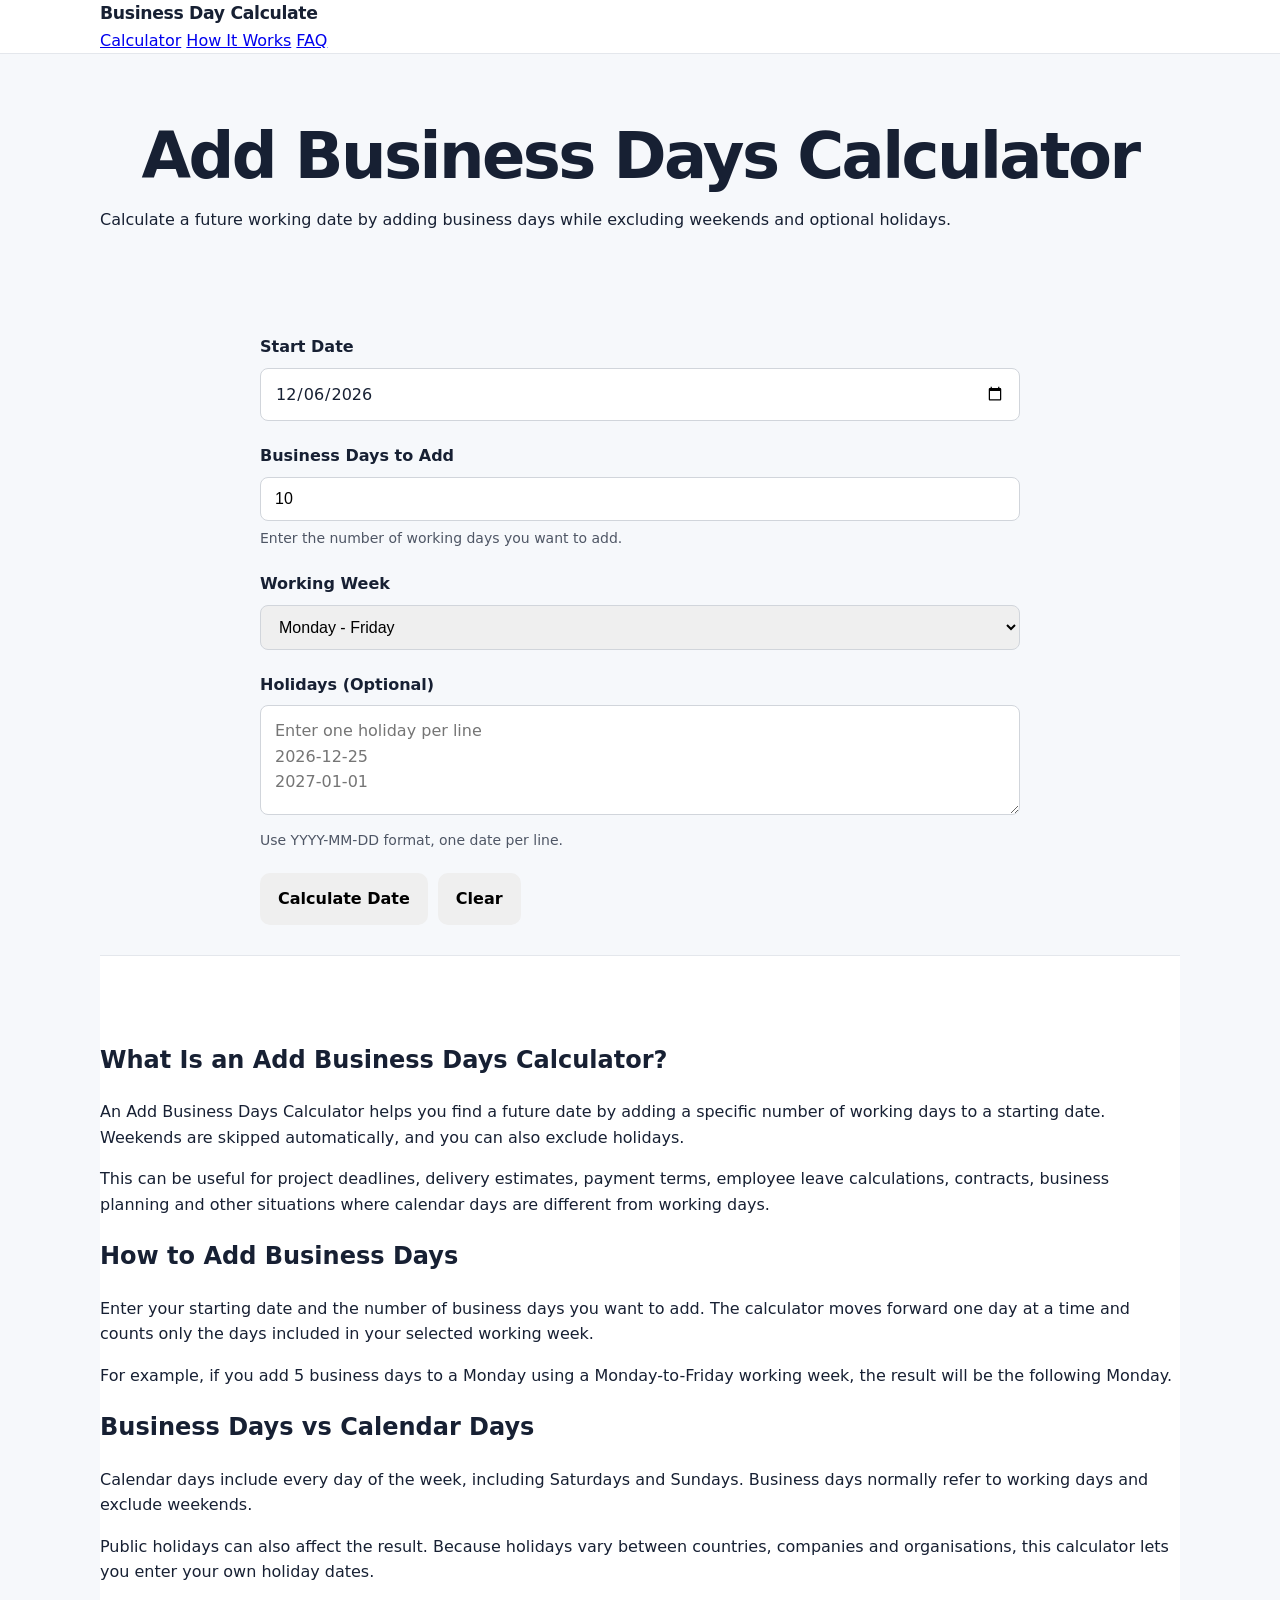
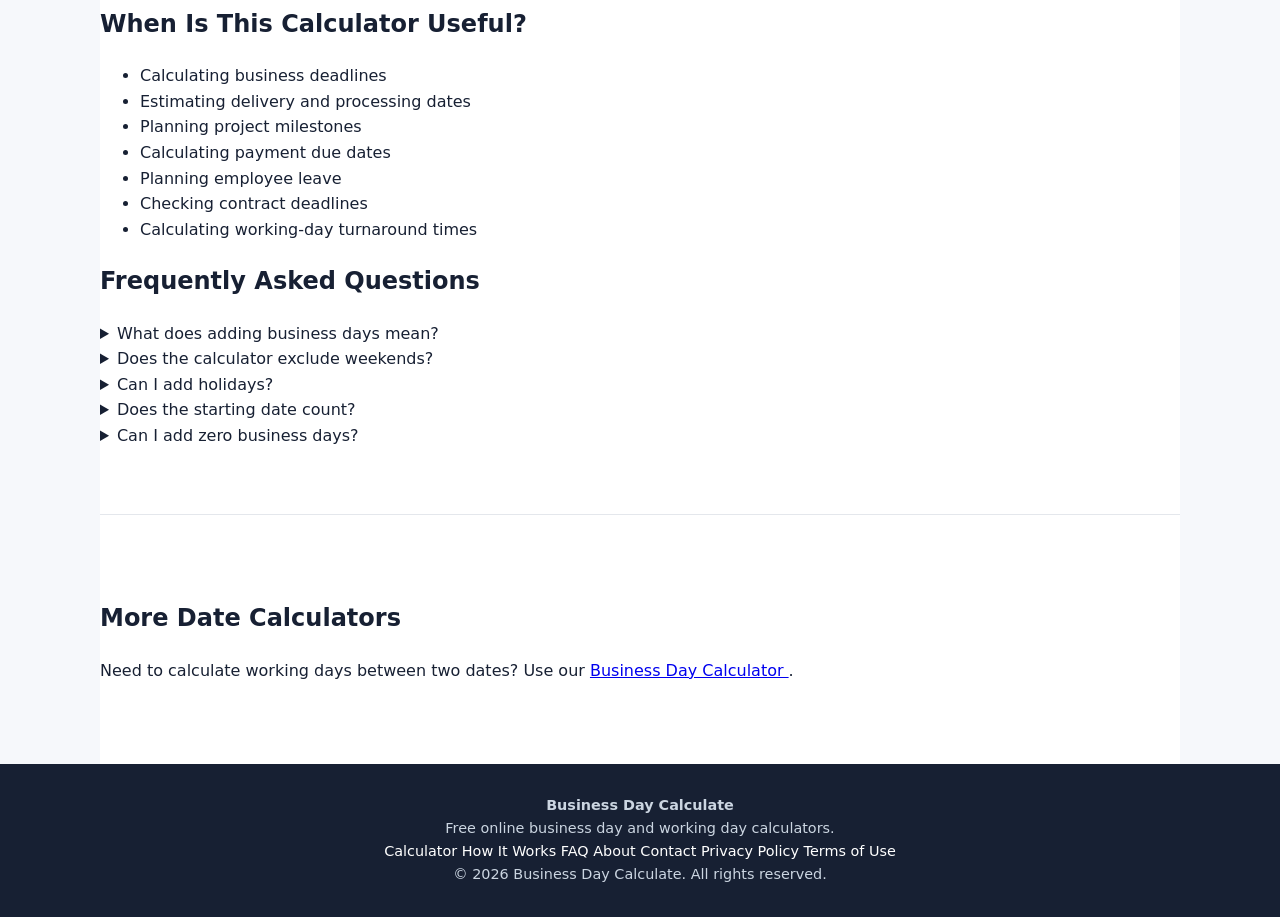
==== add-business-days.html @ 3a61d4f1 "Add business days calculator This HTML file implements an Add Business Days Calculator that allows u" ====
<!DOCTYPE html>
<html lang="en">
<head>
  <meta charset="UTF-8">

  <meta name="viewport" content="width=device-width, initial-scale=1.0">

  <title>Add Business Days Calculator - Working Days</title>

  <meta name="description" content="Free Add Business Days Calculator. Enter a start date and number of working days to find the exact future business date, excluding weekends and holidays.">

  <meta name="robots" content="index, follow, max-image-preview:large">

  <meta name="author" content="Umer Farooq Khan">

  <link rel="canonical" href="https://umerfarooqkhan-seo.github.io/businessdaycalculate/add-business-days.html">

  <meta property="og:title" content="Add Business Days Calculator">
  <meta property="og:description" content="Calculate a future business date by adding working days while excluding weekends and holidays.">
  <meta property="og:type" content="website">
  <meta property="og:url" content="https://umerfarooqkhan-seo.github.io/businessdaycalculate/add-business-days.html">

  <meta name="twitter:card" content="summary">
  <meta name="twitter:title" content="Add Business Days Calculator">
  <meta name="twitter:description" content="Find a future working date by adding business days and excluding weekends and holidays.">

  <meta name="theme-color" content="#2563eb">

  <link rel="stylesheet" href="style.css">

  <style>
    .tool-card {
      max-width: 760px;
      margin: 30px auto;
    }

    .field-group {
      margin-bottom: 22px;
    }

    .field-group label {
      display: block;
      font-weight: 600;
      margin-bottom: 8px;
    }

    .field-group input,
    .field-group select,
    .field-group textarea {
      width: 100%;
      padding: 12px 14px;
      border: 1px solid #d1d5db;
      border-radius: 8px;
      font-size: 16px;
      box-sizing: border-box;
    }

    .field-group textarea {
      min-height: 110px;
      resize: vertical;
    }

    .help-text {
      display: block;
      margin-top: 6px;
      font-size: 14px;
      opacity: 0.75;
    }

    .result-box {
      margin-top: 25px;
      padding: 24px;
      border-radius: 12px;
      background: #f8fafc;
      border: 1px solid #e2e8f0;
      text-align: center;
      display: none;
    }

    .result-box.show {
      display: block;
      animation: resultIn 0.35s ease;
    }

    .result-date {
      font-size: 32px;
      font-weight: 700;
      margin: 10px 0;
    }

    .result-details {
      margin-top: 15px;
      font-size: 15px;
      line-height: 1.7;
    }

    .error-message {
      display: none;
      margin-top: 15px;
      padding: 12px;
      border-radius: 8px;
      background: #fef2f2;
      color: #991b1b;
      border: 1px solid #fecaca;
    }

    .error-message.show {
      display: block;
    }

    .button-row {
      display: flex;
      gap: 10px;
      flex-wrap: wrap;
    }

    @keyframes resultIn {
      from {
        opacity: 0;
        transform: translateY(8px);
      }

      to {
        opacity: 1;
        transform: translateY(0);
      }
    }

    @media (max-width: 600px) {
      .result-date {
        font-size: 26px;
      }

      .button-row {
        flex-direction: column;
      }

      .button-row button {
        width: 100%;
      }
    }
  </style>

  <script type="application/ld+json">
  {
    "@context": "https://schema.org",
    "@type": "WebApplication",
    "name": "Add Business Days Calculator",
    "url": "https://umerfarooqkhan-seo.github.io/businessdaycalculate/add-business-days.html",
    "applicationCategory": "UtilitiesApplication",
    "operatingSystem": "Web",
    "description": "Calculate a future date by adding business days while excluding weekends and optional holidays.",
    "author": {
      "@type": "Person",
      "name": "Umer Farooq Khan"
    }
  }
  </script>

  <script type="application/ld+json">
  {
    "@context": "https://schema.org",
    "@type": "FAQPage",
    "mainEntity": [
      {
        "@type": "Question",
        "name": "What does adding business days mean?",
        "acceptedAnswer": {
          "@type": "Answer",
          "text": "Adding business days means moving forward from a starting date while counting only selected working days and excluding weekends and optional holidays."
        }
      },
      {
        "@type": "Question",
        "name": "Does this calculator exclude weekends?",
        "acceptedAnswer": {
          "@type": "Answer",
          "text": "Yes. The calculator can exclude Saturday and Sunday by default, or you can choose a different working week."
        }
      },
      {
        "@type": "Question",
        "name": "Can I add holidays?",
        "acceptedAnswer": {
          "@type": "Answer",
          "text": "Yes. You can enter holiday dates in YYYY-MM-DD format and the calculator will skip them."
        }
      },
      {
        "@type": "Question",
        "name": "Does the starting date count as a business day?",
        "acceptedAnswer": {
          "@type": "Answer",
          "text": "By default, the calculator starts counting after the starting date. If the starting date is a working day, it is not counted as day one."
        }
      }
    ]
  }
  </script>
</head>

<body>

<header class="site-header">
  <div class="container">
    <div class="header-inner">

      <a href="index.html" class="logo">
        Business Day Calculate
      </a>

      <nav>
        <a href="index.html">Calculator</a>
        <a href="index.html#how-it-works">How It Works</a>
        <a href="index.html#faq">FAQ</a>
      </nav>

    </div>
  </div>
</header>


<main>

  <section class="hero">
    <div class="container">

      <h1>Add Business Days Calculator</h1>

      <p>
        Calculate a future working date by adding business days while
        excluding weekends and optional holidays.
      </p>

    </div>
  </section>


  <section class="container">

    <div class="card tool-card">

      <div class="field-group">
        <label for="startDate">Start Date</label>
        <input type="date" id="startDate">
      </div>


      <div class="field-group">
        <label for="businessDays">Business Days to Add</label>

        <input
          type="number"
          id="businessDays"
          min="0"
          step="1"
          value="10"
          placeholder="e.g. 10"
        >

        <span class="help-text">
          Enter the number of working days you want to add.
        </span>
      </div>


      <div class="field-group">

        <label for="workingWeek">
          Working Week
        </label>

        <select id="workingWeek">

          <option value="mon-fri">
            Monday - Friday
          </option>

          <option value="mon-sat">
            Monday - Saturday
          </option>

        </select>

      </div>


      <div class="field-group">

        <label for="holidays">
          Holidays (Optional)
        </label>

        <textarea
          id="holidays"
          placeholder="Enter one holiday per line&#10;2026-12-25&#10;2027-01-01"
        ></textarea>

        <span class="help-text">
          Use YYYY-MM-DD format, one date per line.
        </span>

      </div>


      <div class="button-row">

        <button
          type="button"
          class="btn btn-primary"
          id="calculateBtn"
        >
          Calculate Date
        </button>

        <button
          type="button"
          class="btn btn-secondary"
          id="clearBtn"
        >
          Clear
        </button>

      </div>


      <div
        class="error-message"
        id="errorMessage"
      ></div>


      <div
        class="result-box"
        id="resultBox"
      >

        <div>Future Business Date</div>

        <div
          class="result-date"
          id="resultDate"
        ></div>

        <div
          class="result-details"
          id="resultDetails"
        ></div>

        <button
          type="button"
          class="btn btn-primary"
          id="copyBtn"
        >
          Copy Result
        </button>

      </div>

    </div>


    <section class="content-section">

      <h2>What Is an Add Business Days Calculator?</h2>

      <p>
        An Add Business Days Calculator helps you find a future date by
        adding a specific number of working days to a starting date.
        Weekends are skipped automatically, and you can also exclude
        holidays.
      </p>

      <p>
        This can be useful for project deadlines, delivery estimates,
        payment terms, employee leave calculations, contracts, business
        planning and other situations where calendar days are different
        from working days.
      </p>


      <h2>How to Add Business Days</h2>

      <p>
        Enter your starting date and the number of business days you want
        to add. The calculator moves forward one day at a time and counts
        only the days included in your selected working week.
      </p>

      <p>
        For example, if you add 5 business days to a Monday using a
        Monday-to-Friday working week, the result will be the following
        Monday.
      </p>


      <h2>Business Days vs Calendar Days</h2>

      <p>
        Calendar days include every day of the week, including Saturdays
        and Sundays. Business days normally refer to working days and
        exclude weekends.
      </p>

      <p>
        Public holidays can also affect the result. Because holidays vary
        between countries, companies and organisations, this calculator
        lets you enter your own holiday dates.
      </p>


      <h2>When Is This Calculator Useful?</h2>

      <ul>
        <li>Calculating business deadlines</li>
        <li>Estimating delivery and processing dates</li>
        <li>Planning project milestones</li>
        <li>Calculating payment due dates</li>
        <li>Planning employee leave</li>
        <li>Checking contract deadlines</li>
        <li>Calculating working-day turnaround times</li>
      </ul>


      <h2 id="faq">Frequently Asked Questions</h2>


      <details>
        <summary>What does adding business days mean?</summary>
        <p>
          It means moving forward from a starting date while counting only
          selected working days and skipping weekends and optional holidays.
        </p>
      </details>


      <details>
        <summary>Does the calculator exclude weekends?</summary>
        <p>
          Yes. The default working week is Monday to Friday. You can also
          choose Monday to Saturday.
        </p>
      </details>


      <details>
        <summary>Can I add holidays?</summary>
        <p>
          Yes. Enter your holiday dates in YYYY-MM-DD format, with one date
          on each line.
        </p>
      </details>


      <details>
        <summary>Does the starting date count?</summary>
        <p>
          No. The calculator begins counting business days after the
          starting date. This makes the tool suitable for common
          "add X business days" calculations.
        </p>
      </details>


      <details>
        <summary>Can I add zero business days?</summary>
        <p>
          Yes. Adding zero business days returns the starting date.
        </p>
      </details>

    </section>


    <section class="content-section">

      <h2>More Date Calculators</h2>

      <p>
        Need to calculate working days between two dates?
        Use our
        <a href="index.html">
          Business Day Calculator
        </a>.
      </p>

    </section>

  </section>

</main>


<footer class="site-footer">

  <div class="container">

    <div class="footer-inner">

      <div>
        <strong>Business Day Calculate</strong>
        <p>
          Free online business day and working day calculators.
        </p>
      </div>

      <nav>
        <a href="index.html">Calculator</a>
        <a href="index.html#how-it-works">How It Works</a>
        <a href="index.html#faq">FAQ</a>
        <a href="about.html">About</a>
        <a href="contact.html">Contact</a>
        <a href="privacy.html">Privacy Policy</a>
        <a href="terms.html">Terms of Use</a>
      </nav>

    </div>

    <div class="footer-bottom">
      © 2026 Business Day Calculate. All rights reserved.
    </div>

  </div>

</footer>


<script>
(function () {

  const startDate = document.getElementById("startDate");
  const businessDays = document.getElementById("businessDays");
  const workingWeek = document.getElementById("workingWeek");
  const holidays = document.getElementById("holidays");

  const calculateBtn = document.getElementById("calculateBtn");
  const clearBtn = document.getElementById("clearBtn");
  const copyBtn = document.getElementById("copyBtn");

  const resultBox = document.getElementById("resultBox");
  const resultDate = document.getElementById("resultDate");
  const resultDetails = document.getElementById("resultDetails");
  const errorMessage = document.getElementById("errorMessage");


  function formatDate(date) {

    return date.toLocaleDateString("en-US", {
      weekday: "long",
      year: "numeric",
      month: "long",
      day: "numeric"
    });

  }


  function formatISO(date) {

    const year = date.getFullYear();

    const month = String(
      date.getMonth() + 1
    ).padStart(2, "0");

    const day = String(
      date.getDate()
    ).padStart(2, "0");

    return `${year}-${month}-${day}`;

  }


  function isWorkingDay(date) {

    const day = date.getDay();

    if (workingWeek.value === "mon-fri") {

      return day >= 1 && day <= 5;

    }

    if (workingWeek.value === "mon-sat") {

      return day >= 1 && day <= 6;

    }

    return false;

  }


  function getHolidays() {

    const lines = holidays.value
      .split(/\r?\n/)
      .map(item => item.trim())
      .filter(Boolean);

    return new Set(lines);

  }


  function showError(message) {

    errorMessage.textContent = message;
    errorMessage.classList.add("show");

    resultBox.classList.remove("show");

  }


  function clearError() {

    errorMessage.textContent = "";
    errorMessage.classList.remove("show");

  }


  function calculate() {

    clearError();

    const startValue = startDate.value;

    const daysToAdd = Number(
      businessDays.value
    );


    if (!startValue) {

      showError("Please select a start date.");
      return;

    }


    if (
      !Number.isInteger(daysToAdd) ||
      daysToAdd < 0
    ) {

      showError(
        "Please enter a valid whole number of business days."
      );

      return;

    }


    const holidaySet = getHolidays();

    let currentDate = new Date(
      startValue + "T00:00:00"
    );

    let remaining = daysToAdd;

    let skippedWeekends = 0;
    let skippedHolidays = 0;


    while (remaining > 0) {

      currentDate.setDate(
        currentDate.getDate() + 1
      );


      if (!isWorkingDay(currentDate)) {

        skippedWeekends++;
        continue;

      }


      if (
        holidaySet.has(
          formatISO(currentDate)
        )
      ) {

        skippedHolidays++;
        continue;

      }


      remaining--;

    }


    resultDate.textContent =
      formatDate(currentDate);


    resultDetails.innerHTML = `
      <strong>${daysToAdd}</strong> business day${daysToAdd === 1 ? "" : "s"}
      added from
      <strong>${formatDate(new Date(startValue + "T00:00:00"))}</strong>.
      <br>
      Final date: <strong>${formatISO(currentDate)}</strong>
      <br>
      Weekend days skipped: <strong>${skippedWeekends}</strong>
      <br>
      Holiday dates skipped: <strong>${skippedHolidays}</strong>
    `;


    resultBox.classList.remove("show");

    requestAnimationFrame(() => {
      resultBox.classList.add("show");
    });

  }


  function clearAll() {

    const today = new Date();

    startDate.value = formatISO(today);

    businessDays.value = 10;

    workingWeek.value = "mon-fri";

    holidays.value = "";

    clearError();

    resultBox.classList.remove("show");

  }


  calculateBtn.addEventListener(
    "click",
    calculate
  );


  clearBtn.addEventListener(
    "click",
    clearAll
  );


  copyBtn.addEventListener(
    "click",
    async function () {

      const text =
        `Future Business Date: ${resultDate.textContent}\n` +
        resultDetails.innerText;

      try {

        await navigator.clipboard.writeText(text);

        const originalText =
          copyBtn.textContent;

        copyBtn.textContent =
          "Copied!";

        setTimeout(() => {

          copyBtn.textContent =
            originalText;

        }, 1500);

      } catch (error) {

        copyBtn.textContent =
          "Copy failed";

      }

    }
  );


  startDate.value =
    formatISO(new Date());

})();
</script>

</body>
</html>
---- style.css ----
* {
  box-sizing: border-box;
}

:root {
  --text: #172033;
  --muted: #667085;
  --border: #e4e7ec;
  --background: #f6f8fb;
  --card: #ffffff;
  --primary: #2563eb;
  --primary-dark: #1d4ed8;
  --soft: #eef4ff;
  --success: #067647;
}

html {
  scroll-behavior: smooth;
}

body {
  margin: 0;
  font-family: Inter, ui-sans-serif, system-ui, -apple-system, BlinkMacSystemFont,
    "Segoe UI", sans-serif;
  color: var(--text);
  background: var(--background);
  line-height: 1.6;
}

/* =========================
   GLOBAL
========================= */

.container {
  width: min(1080px, calc(100% - 32px));
  margin: 0 auto;
}

.hidden {
  display: none !important;
}

/* =========================
   HEADER
========================= */

.site-header {
  position: sticky;
  top: 0;
  z-index: 100;
  background: rgba(255, 255, 255, 0.96);
  border-bottom: 1px solid var(--border);
  backdrop-filter: blur(10px);
}

.nav {
  min-height: 68px;
  display: flex;
  align-items: center;
  justify-content: space-between;
  gap: 24px;
}

.logo {
  color: var(--text);
  font-weight: 800;
  font-size: 1.08rem;
  text-decoration: none;
  letter-spacing: -0.02em;
}

.nav nav {
  display: flex;
  align-items: center;
  gap: 24px;
}

.nav-link {
  color: var(--muted);
  text-decoration: none;
  font-size: 0.95rem;
  font-weight: 600;
  transition: color 0.2s ease;
}

.nav-link:hover {
  color: var(--primary);
}

/* =========================
   HERO
========================= */

.hero {
  padding: 68px 0 55px;
}

.eyebrow {
  margin: 0 0 10px;
  color: var(--primary);
  font-size: 0.78rem;
  font-weight: 800;
  letter-spacing: 0.12em;
  text-align: center;
}

h1 {
  margin: 0;
  text-align: center;
  font-size: clamp(2.2rem, 6vw, 4rem);
  line-height: 1.08;
  letter-spacing: -0.04em;
}

.hero-text {
  max-width: 700px;
  margin: 18px auto 36px;
  text-align: center;
  color: var(--muted);
  font-size: 1.08rem;
}

/* =========================
   CALCULATOR CARD
========================= */

.calculator-card {
  width: 100%;
  max-width: 850px;
  margin: 0 auto;
  padding: 32px;
  background: var(--card);
  border: 1px solid var(--border);
  border-radius: 20px;
  box-shadow: 0 18px 50px rgba(16, 24, 40, 0.08);
}

/* =========================
   DATE FIELDS
========================= */

.form-grid {
  display: grid;
  grid-template-columns: repeat(2, minmax(0, 1fr));
  gap: 24px;
}

.field {
  min-width: 0;
}

.field label {
  display: block;
  margin-bottom: 8px;
  font-weight: 700;
  color: var(--text);
}

.field small {
  display: block;
  margin-top: 7px;
  color: var(--muted);
  font-size: 0.85rem;
  line-height: 1.4;
}

input[type="date"],
textarea {
  width: 100%;
  border: 1px solid #d0d5dd;
  border-radius: 10px;
  padding: 12px 13px;
  font: inherit;
  color: var(--text);
  background: #fff;
  outline: none;
  transition:
    border-color 0.2s ease,
    box-shadow 0.2s ease;
}

input[type="date"] {
  min-height: 48px;
}

input[type="date"]:focus,
textarea:focus {
  border-color: var(--primary);
  box-shadow: 0 0 0 4px rgba(37, 99, 235, 0.1);
}

textarea {
  resize: vertical;
  min-height: 110px;
}

/* =========================
   OPTIONS
========================= */

.options {
  margin-top: 30px;
}

.options h2 {
  margin: 25px 0 11px;
  font-size: 1rem;
  line-height: 1.4;
}

.options h2:first-child {
  margin-top: 0;
}

.week-options,
.checks,
.custom-days {
  display: flex;
  flex-wrap: wrap;
  align-items: center;
  gap: 12px 24px;
}

.week-options label,
.checks label,
.custom-days label {
  display: inline-flex;
  align-items: center;
  gap: 8px;
  color: #344054;
  cursor: pointer;
  line-height: 1.4;
}

.week-options input,
.checks input,
.custom-days input {
  width: 16px;
  height: 16px;
  margin: 0;
  accent-color: var(--primary);
  cursor: pointer;
}

.custom-days {
  margin-top: 14px;
  padding: 15px;
  background: var(--soft);
  border: 1px solid #dbe7ff;
  border-radius: 12px;
}

.small {
  margin: -3px 0 9px;
  color: var(--muted);
  font-size: 0.9rem;
}

/* =========================
   BUTTONS
========================= */

.actions {
  display: flex;
  gap: 12px;
  margin-top: 30px;
}

button {
  border: 0;
  border-radius: 10px;
  padding: 13px 18px;
  font: inherit;
  font-weight: 700;
  cursor: pointer;
  transition:
    transform 0.2s ease,
    background 0.2s ease,
    box-shadow 0.2s ease;
}

button:hover {
  transform: translateY(-1px);
}

button:active {
  transform: translateY(0);
}

button:focus-visible {
  outline: 3px solid rgba(37, 99, 235, 0.25);
  outline-offset: 2px;
}

.primary {
  flex: 1;
  color: #fff;
  background: var(--primary);
  box-shadow: 0 5px 14px rgba(37, 99, 235, 0.2);
}

.primary:hover {
  background: var(--primary-dark);
}

.secondary,
.copy {
  background: #eef2f6;
  color: var(--text);
}

.secondary:hover,
.copy:hover {
  background: #e4e9ef;
}

/* =========================
   ERROR
========================= */

.error {
  margin-top: 17px;
  padding: 12px 14px;
  border: 1px solid #fecdca;
  border-radius: 10px;
  background: #fff0f0;
  color: #b42318;
  font-size: 0.95rem;
}

/* =========================
   RESULTS
========================= */

.results {
  margin-top: 30px;
  padding-top: 27px;
  border-top: 1px solid var(--border);
}

.results h2 {
  margin: 0 0 17px;
  font-size: 1.35rem;
}

.result-grid {
  display: grid;
  grid-template-columns: repeat(4, minmax(0, 1fr));
  gap: 12px;
}

.result-box {
  min-width: 0;
  padding: 20px 14px;
  text-align: center;
  border: 1px solid var(--border);
  border-radius: 14px;
  background: #fff;
}

.result-box.featured {
  background: var(--soft);
  border-color: #c9d9ff;
}

.result-box span {
  display: block;
  color: var(--muted);
  font-size: 0.84rem;
  line-height: 1.35;
}

.result-box strong {
  display: block;
  margin-top: 5px;
  font-size: 1.9rem;
  line-height: 1.2;
}

.copy {
  margin-top: 14px;
}

/* =========================
   RESULT ANIMATIONS
========================= */

.results-animate {
  animation: resultsReveal 0.45s ease both;
}

.number-pop {
  animation: numberPop 0.35s ease both;
}

@keyframes resultsReveal {
  from {
    opacity: 0;
    transform: translateY(12px);
  }

  to {
    opacity: 1;
    transform: translateY(0);
  }
}

@keyframes numberPop {
  0% {
    opacity: 0.4;
    transform: scale(0.85);
  }

  70% {
    transform: scale(1.08);
  }

  100% {
    opacity: 1;
    transform: scale(1);
  }
}

/* =========================
   CONTENT
========================= */

.content-section {
  padding: 65px 0;
  background: #fff;
  border-top: 1px solid var(--border);
}

.content {
  max-width: 850px;
}

.content h2 {
  margin: 36px 0 12px;
  font-size: 1.55rem;
  line-height: 1.3;
  letter-spacing: -0.02em;
}

.content h2:first-child {
  margin-top: 0;
}

.content p {
  margin: 0 0 18px;
  color: #475467;
}

/* =========================
   FAQ
========================= */

.faq details {
  padding: 17px 0;
  border-bottom: 1px solid var(--border);
}

.faq summary {
  cursor: pointer;
  font-weight: 700;
  color: var(--text);
  padding-right: 25px;
}

.faq p {
  margin: 12px 0 0;
}

/* =========================
   FOOTER
========================= */

footer {
  padding: 30px 0;
  background: #172033;
  color: #cbd5e1;
  text-align: center;
  font-size: 0.9rem;
}

footer p {
  margin: 0;
}

footer a {
  color: #fff;
  text-decoration: none;
}

footer a:hover {
  text-decoration: underline;
}

/* =========================
   TABLET
========================= */

@media (max-width: 850px) {
  .calculator-card {
    padding: 26px;
  }

  .result-grid {
    grid-template-columns: repeat(2, minmax(0, 1fr));
  }
}

/* =========================
   MOBILE
========================= */

@media (max-width: 700px) {
  .container {
    width: min(100% - 24px, 1080px);
  }

  .hero {
    padding: 44px 0 38px;
  }

  h1 {
    font-size: clamp(2rem, 11vw, 3rem);
  }

  .hero-text {
    margin-bottom: 28px;
    font-size: 1rem;
  }

  .calculator-card {
    padding: 20px;
    border-radius: 15px;
  }

  .form-grid {
    grid-template-columns: 1fr;
    gap: 18px;
  }

  .week-options,
  .checks,
  .custom-days {
    flex-direction: column;
    align-items: flex-start;
    gap: 12px;
  }

  .actions {
    flex-direction: column;
  }

  .result-grid {
    grid-template-columns: 1fr 1fr;
    gap: 10px;
  }

  .result-box {
    padding: 17px 10px;
  }

  .result-box strong {
    font-size: 1.65rem;
  }

  .content-section {
    padding: 48px 0;
  }

  .content h2 {
    font-size: 1.4rem;
  }

  .nav nav {
    display: none;
  }
}

/* =========================
   SMALL PHONES
========================= */

@media (max-width: 430px) {
  .result-grid {
    grid-template-columns: 1fr;
  }

  .result-box {
    padding: 18px;
  }

  .result-box strong {
    font-size: 1.8rem;
  }
}

/* =========================
   REDUCED MOTION
========================= */

@media (prefers-reduced-motion: reduce) {
  html {
    scroll-behavior: auto;
  }

  *,
  *::before,
  *::after {
    animation-duration: 0.01ms !important;
    animation-iteration-count: 1 !important;
    transition-duration: 0.01ms !important;
  }
}
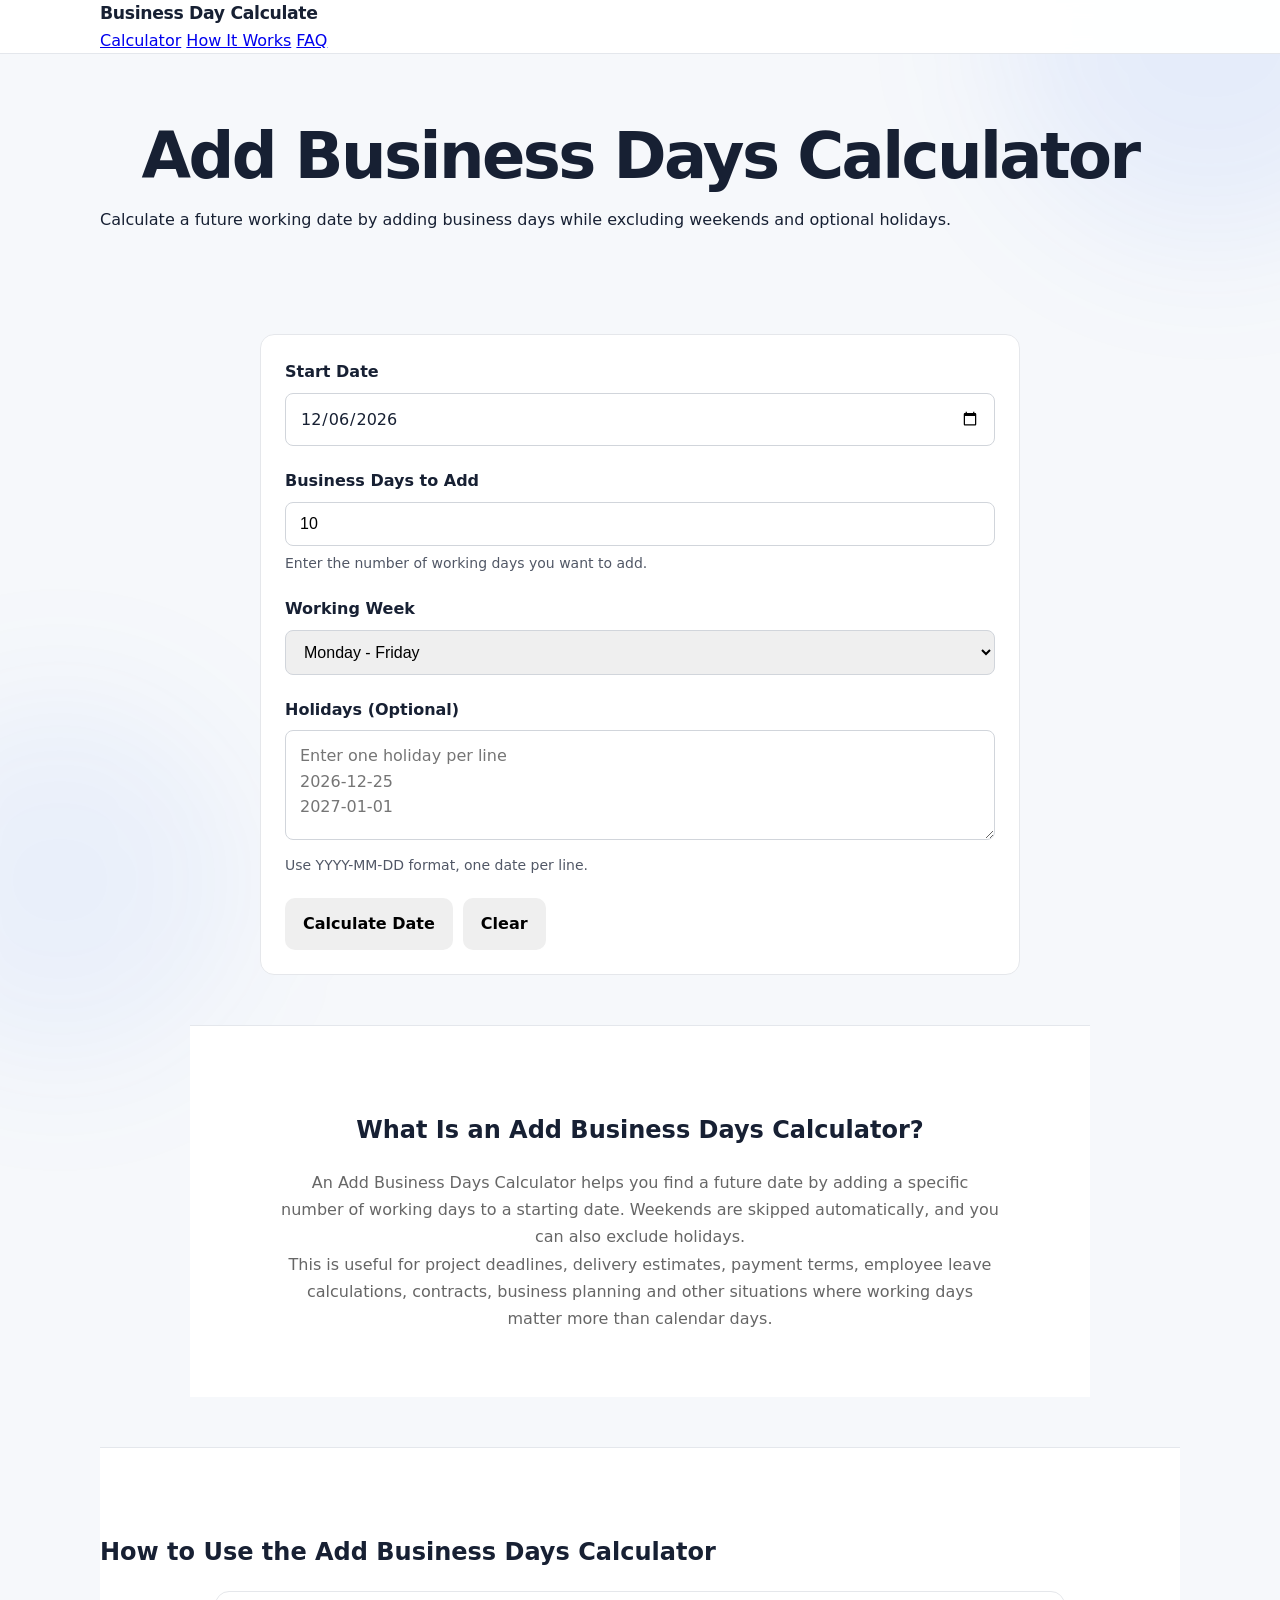
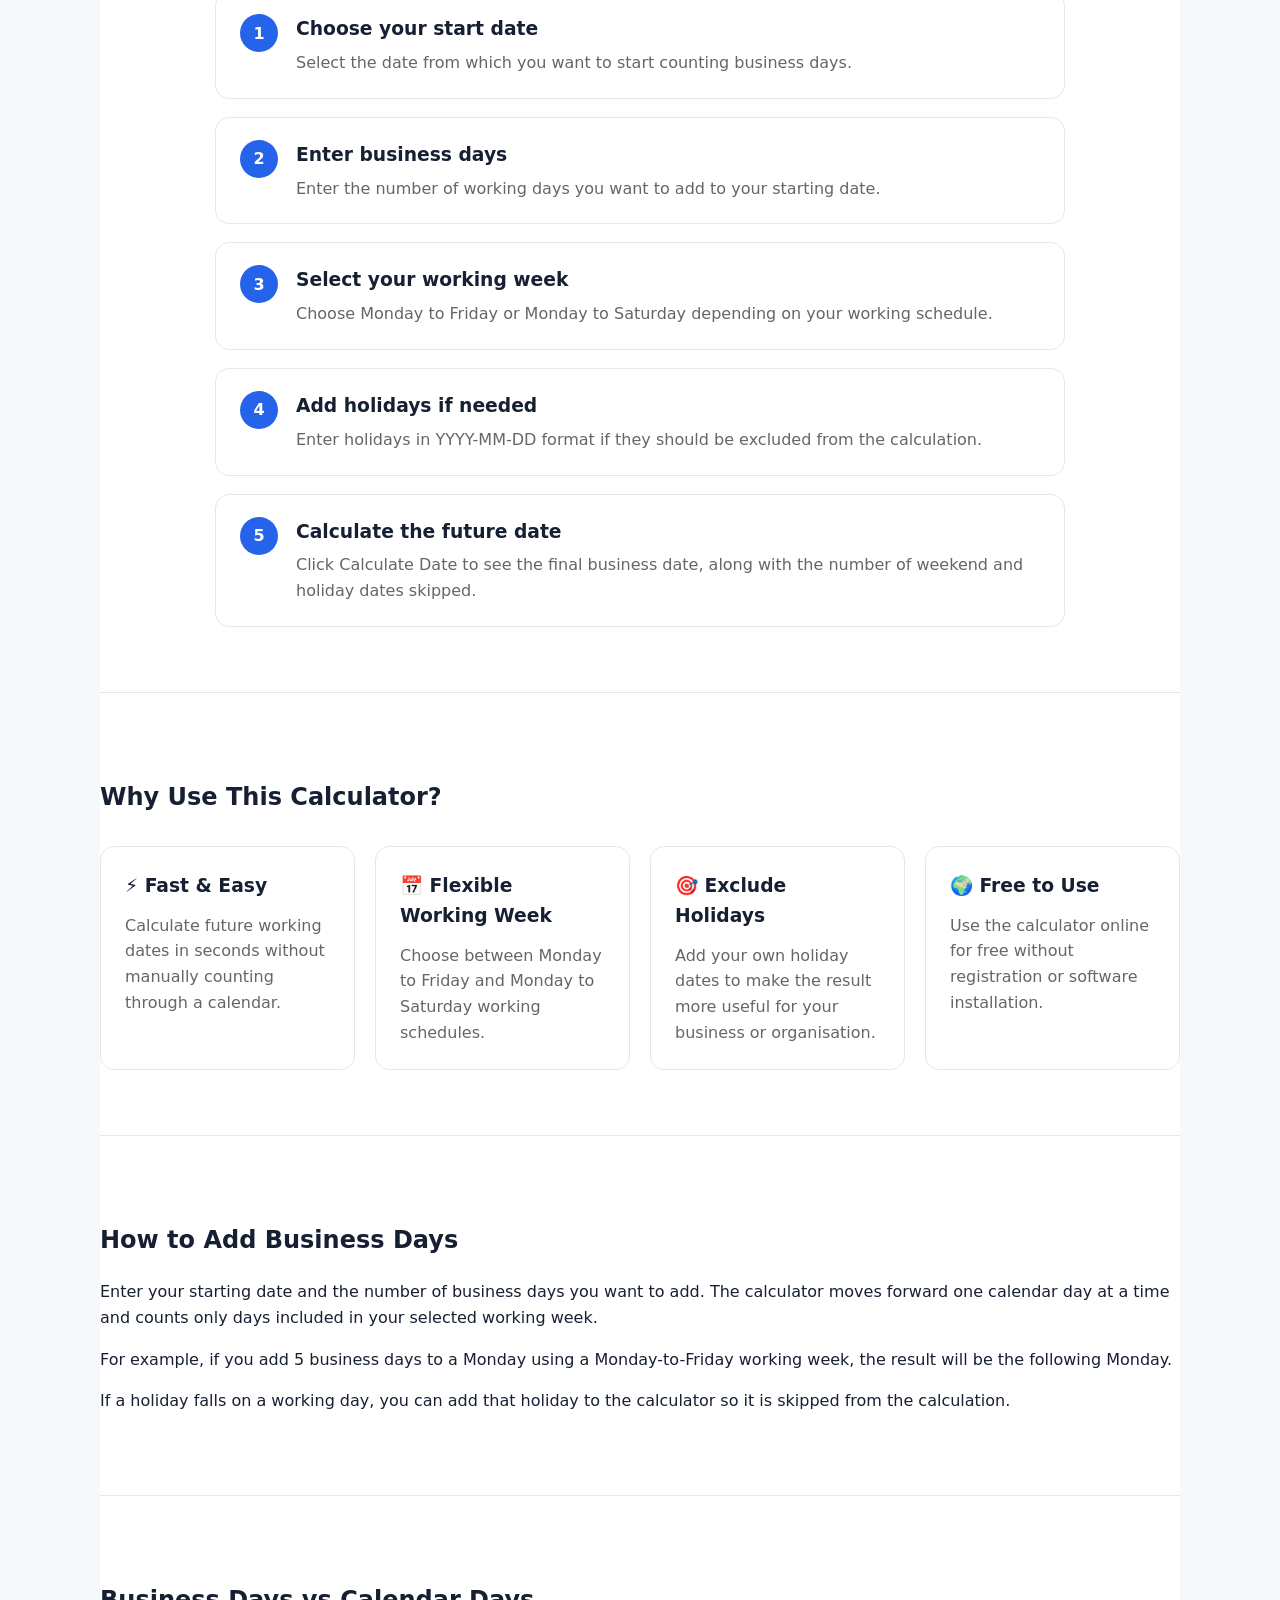
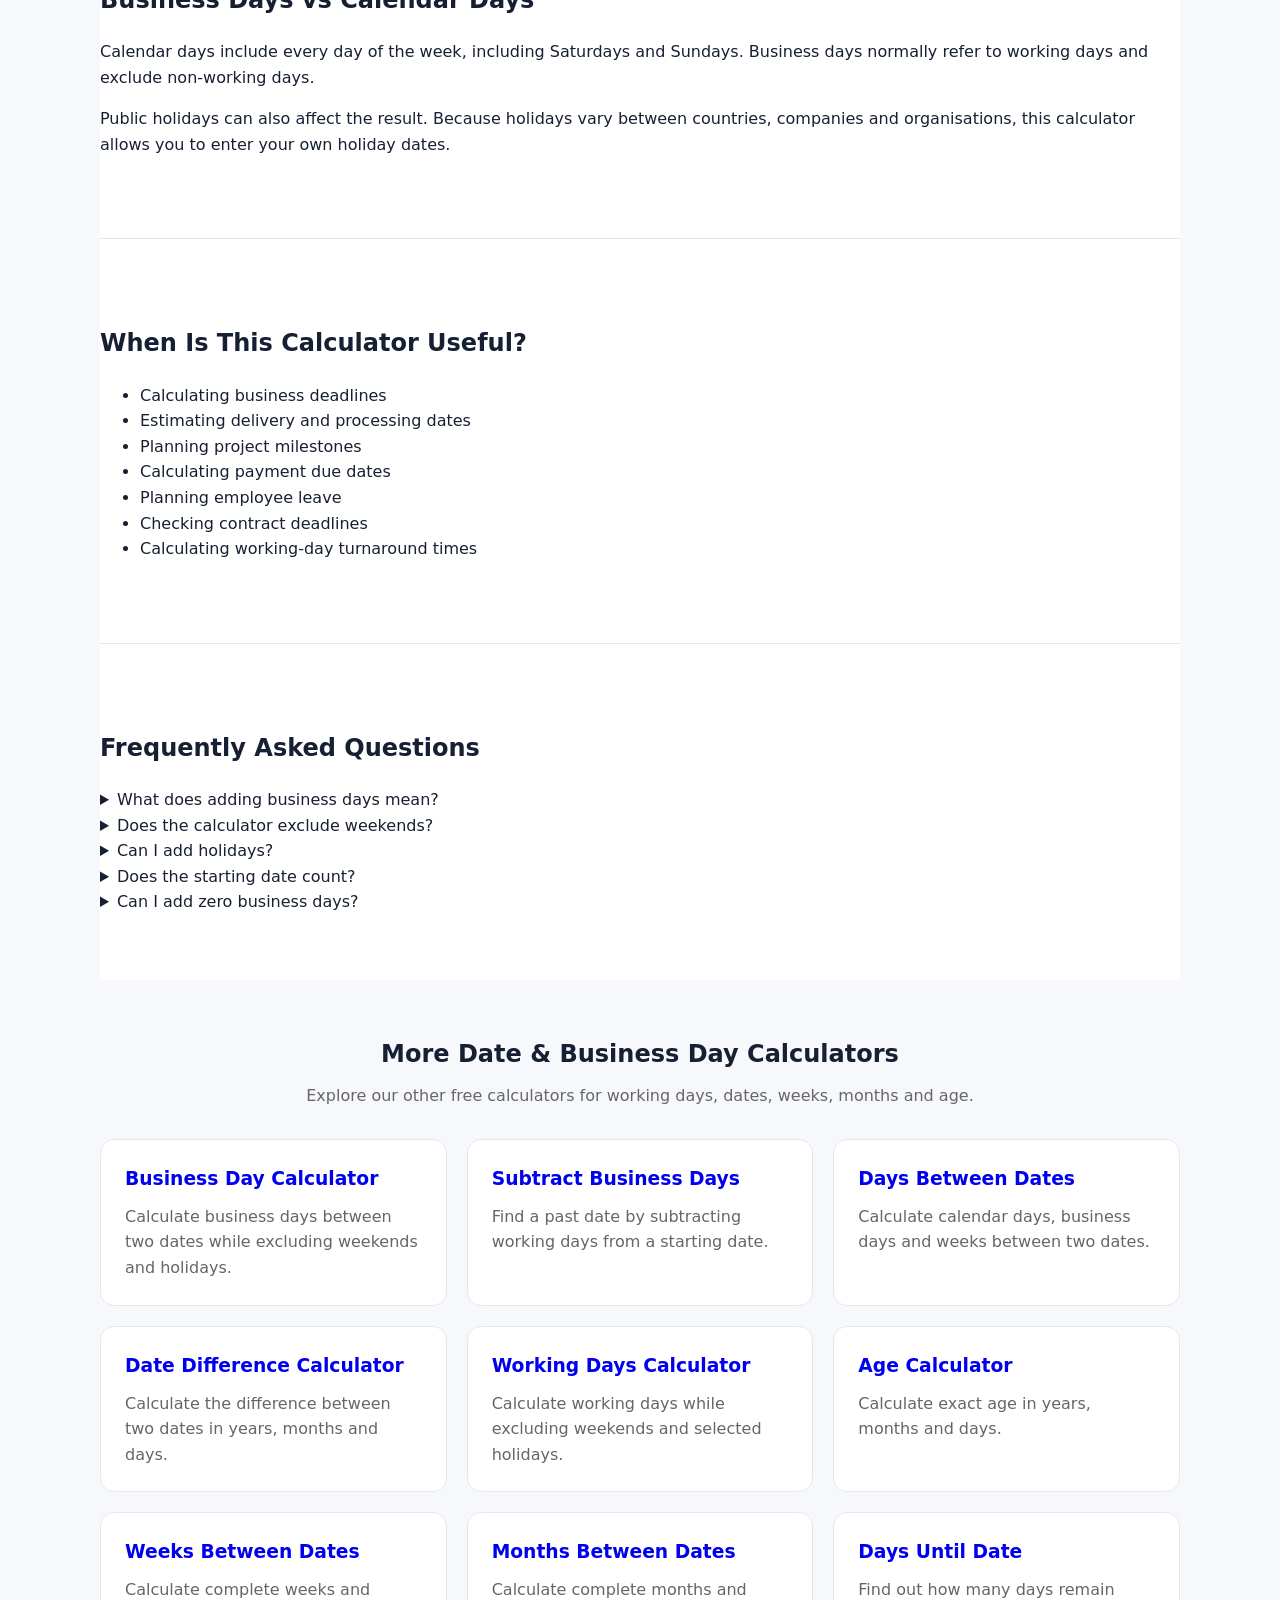
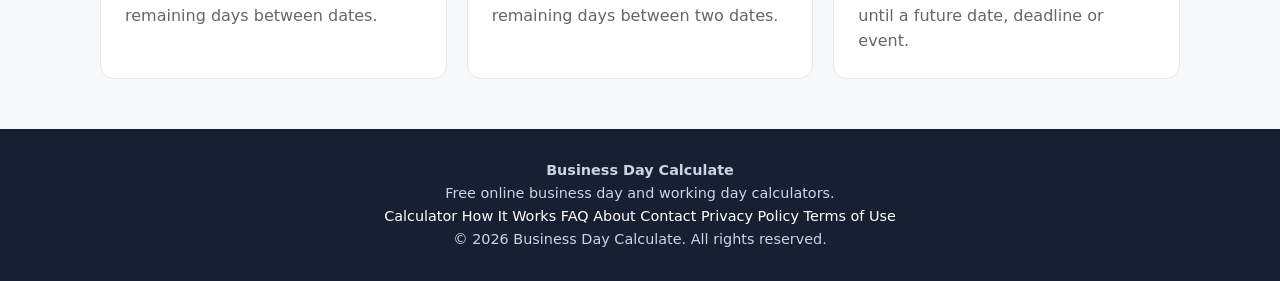
==== commit 659c45a1: "Enhance add-business-days.html with new content and clarity Updated the description meta tag for cla" ====
--- a/add-business-days.html
+++ b/add-business-days.html
@@ -2,15 +2,13 @@
 <html lang="en">
 <head>
   <meta charset="UTF-8">
-
   <meta name="viewport" content="width=device-width, initial-scale=1.0">
 
   <title>Add Business Days Calculator - Working Days</title>
 
-  <meta name="description" content="Free Add Business Days Calculator. Enter a start date and number of working days to find the exact future business date, excluding weekends and holidays.">
+  <meta name="description" content="Free Add Business Days Calculator. Find a future business date by adding working days and excluding weekends and holidays.">
 
   <meta name="robots" content="index, follow, max-image-preview:large">
-
   <meta name="author" content="Umer Farooq Khan">
 
   <link rel="canonical" href="https://umerfarooqkhan-seo.github.io/businessdaycalculate/add-business-days.html">
@@ -114,6 +112,142 @@
       flex-wrap: wrap;
     }
 
+    .quick-info {
+      max-width: 900px;
+      margin: 50px auto;
+      text-align: center;
+    }
+
+    .quick-info p {
+      max-width: 720px;
+      margin: 0 auto;
+      line-height: 1.7;
+      color: #666;
+    }
+
+    .related-tools {
+      margin-top: 55px;
+    }
+
+    .related-tools > h2 {
+      text-align: center;
+      margin-bottom: 10px;
+    }
+
+    .related-tools > p {
+      text-align: center;
+      max-width: 700px;
+      margin: 0 auto 30px;
+      color: #666;
+    }
+
+    .tool-grid {
+      display: grid;
+      grid-template-columns: repeat(3, 1fr);
+      gap: 20px;
+    }
+
+    .related-tool-card {
+      display: block;
+      padding: 24px;
+      background: #fff;
+      border: 1px solid #e5e7eb;
+      border-radius: 14px;
+      text-decoration: none;
+      transition: transform 0.25s ease, box-shadow 0.25s ease;
+    }
+
+    .related-tool-card:hover {
+      transform: translateY(-6px);
+      box-shadow: 0 12px 28px rgba(0, 0, 0, 0.08);
+    }
+
+    .related-tool-card h3 {
+      margin: 0 0 10px;
+    }
+
+    .related-tool-card p {
+      margin: 0;
+      color: #666;
+      line-height: 1.6;
+    }
+
+    .step-list {
+      max-width: 850px;
+      margin: 0 auto;
+      display: grid;
+      gap: 18px;
+    }
+
+    .step-item {
+      display: flex;
+      align-items: flex-start;
+      gap: 18px;
+      padding: 22px 24px;
+      background: #fff;
+      border: 1px solid #e5e7eb;
+      border-radius: 14px;
+      transition: transform 0.25s ease, box-shadow 0.25s ease;
+    }
+
+    .step-item:hover {
+      transform: translateX(5px);
+      box-shadow: 0 10px 25px rgba(0, 0, 0, 0.07);
+    }
+
+    .step-number {
+      flex: 0 0 38px;
+      width: 38px;
+      height: 38px;
+      display: flex;
+      align-items: center;
+      justify-content: center;
+      border-radius: 50%;
+      background: #2563eb;
+      color: #fff;
+      font-weight: 700;
+    }
+
+    .step-item h3 {
+      margin: 0 0 6px;
+    }
+
+    .step-item p {
+      margin: 0;
+      color: #666;
+      line-height: 1.6;
+    }
+
+    .why-grid {
+      display: grid;
+      grid-template-columns: repeat(4, 1fr);
+      gap: 20px;
+      margin-top: 30px;
+    }
+
+    .why-card {
+      padding: 24px;
+      background: #fff;
+      border: 1px solid #e5e7eb;
+      border-radius: 14px;
+      transition: transform 0.25s ease, box-shadow 0.25s ease;
+    }
+
+    .why-card:hover {
+      transform: translateY(-5px);
+      box-shadow: 0 12px 28px rgba(0, 0, 0, 0.08);
+    }
+
+    .why-card h3 {
+      margin: 0 0 12px;
+    }
+
+    .why-card p {
+      margin: 0;
+      color: #666;
+      line-height: 1.6;
+    }
+
     @keyframes resultIn {
       from {
         opacity: 0;
@@ -126,6 +260,16 @@
       }
     }
 
+    @media (max-width: 900px) {
+      .why-grid {
+        grid-template-columns: repeat(2, 1fr);
+      }
+
+      .tool-grid {
+        grid-template-columns: repeat(2, 1fr);
+      }
+    }
+
     @media (max-width: 600px) {
       .result-date {
         font-size: 26px;
@@ -137,6 +281,21 @@
 
       .button-row button {
         width: 100%;
+      }
+
+      .why-grid,
+      .tool-grid {
+        grid-template-columns: 1fr;
+      }
+
+      .step-item {
+        padding: 18px;
+      }
+
+      .step-number {
+        flex-basis: 34px;
+        width: 34px;
+        height: 34px;
       }
     }
   </style>
@@ -175,7 +334,7 @@
         "name": "Does this calculator exclude weekends?",
         "acceptedAnswer": {
           "@type": "Answer",
-          "text": "Yes. The calculator can exclude Saturday and Sunday by default, or you can choose a different working week."
+          "text": "Yes. The calculator excludes non-working days according to your selected working week."
         }
       },
       {
@@ -191,7 +350,15 @@
         "name": "Does the starting date count as a business day?",
         "acceptedAnswer": {
           "@type": "Answer",
-          "text": "By default, the calculator starts counting after the starting date. If the starting date is a working day, it is not counted as day one."
+          "text": "No. The calculator starts counting business days after the starting date."
+        }
+      },
+      {
+        "@type": "Question",
+        "name": "Can I add zero business days?",
+        "acceptedAnswer": {
+          "@type": "Answer",
+          "text": "Yes. Adding zero business days returns the starting date."
         }
       }
     ]
@@ -244,7 +411,6 @@
         <label for="startDate">Start Date</label>
         <input type="date" id="startDate">
       </div>
-
 
       <div class="field-group">
         <label for="businessDays">Business Days to Add</label>
@@ -263,7 +429,6 @@
         </span>
       </div>
 
-
       <div class="field-group">
 
         <label for="workingWeek">
@@ -283,7 +448,6 @@
         </select>
 
       </div>
-
 
       <div class="field-group">
 
@@ -301,7 +465,6 @@
         </span>
 
       </div>
-
 
       <div class="button-row">
 
@@ -323,12 +486,10 @@
 
       </div>
 
-
       <div
         class="error-message"
         id="errorMessage"
       ></div>
-
 
       <div
         class="result-box"
@@ -360,7 +521,7 @@
     </div>
 
 
-    <section class="content-section">
+    <section class="content-section quick-info">
 
       <h2>What Is an Add Business Days Calculator?</h2>
 
@@ -372,19 +533,154 @@
       </p>
 
       <p>
-        This can be useful for project deadlines, delivery estimates,
-        payment terms, employee leave calculations, contracts, business
-        planning and other situations where calendar days are different
-        from working days.
+        This is useful for project deadlines, delivery estimates,
+        payment terms, employee leave calculations, contracts,
+        business planning and other situations where working days
+        matter more than calendar days.
       </p>
 
+    </section>
+
+
+    <section class="content-section">
+
+      <h2>How to Use the Add Business Days Calculator</h2>
+
+      <div class="step-list">
+
+        <div class="step-item">
+          <span class="step-number">1</span>
+
+          <div>
+            <h3>Choose your start date</h3>
+
+            <p>
+              Select the date from which you want to start counting
+              business days.
+            </p>
+          </div>
+        </div>
+
+
+        <div class="step-item">
+          <span class="step-number">2</span>
+
+          <div>
+            <h3>Enter business days</h3>
+
+            <p>
+              Enter the number of working days you want to add to
+              your starting date.
+            </p>
+          </div>
+        </div>
+
+
+        <div class="step-item">
+          <span class="step-number">3</span>
+
+          <div>
+            <h3>Select your working week</h3>
+
+            <p>
+              Choose Monday to Friday or Monday to Saturday depending
+              on your working schedule.
+            </p>
+          </div>
+        </div>
+
+
+        <div class="step-item">
+          <span class="step-number">4</span>
+
+          <div>
+            <h3>Add holidays if needed</h3>
+
+            <p>
+              Enter holidays in YYYY-MM-DD format if they should be
+              excluded from the calculation.
+            </p>
+          </div>
+        </div>
+
+
+        <div class="step-item">
+          <span class="step-number">5</span>
+
+          <div>
+            <h3>Calculate the future date</h3>
+
+            <p>
+              Click Calculate Date to see the final business date,
+              along with the number of weekend and holiday dates skipped.
+            </p>
+          </div>
+        </div>
+
+      </div>
+
+    </section>
+
+
+    <section class="content-section">
+
+      <h2>Why Use This Calculator?</h2>
+
+      <div class="why-grid">
+
+        <div class="why-card">
+          <h3>⚡ Fast & Easy</h3>
+
+          <p>
+            Calculate future working dates in seconds without manually
+            counting through a calendar.
+          </p>
+        </div>
+
+
+        <div class="why-card">
+          <h3>📅 Flexible Working Week</h3>
+
+          <p>
+            Choose between Monday to Friday and Monday to Saturday
+            working schedules.
+          </p>
+        </div>
+
+
+        <div class="why-card">
+          <h3>🎯 Exclude Holidays</h3>
+
+          <p>
+            Add your own holiday dates to make the result more useful
+            for your business or organisation.
+          </p>
+        </div>
+
+
+        <div class="why-card">
+          <h3>🌍 Free to Use</h3>
+
+          <p>
+            Use the calculator online for free without registration
+            or software installation.
+          </p>
+        </div>
+
+      </div>
+
+    </section>
+
+
+    <section class="content-section">
 
       <h2>How to Add Business Days</h2>
 
       <p>
-        Enter your starting date and the number of business days you want
-        to add. The calculator moves forward one day at a time and counts
-        only the days included in your selected working week.
+        Enter your starting date and the number of business days you
+        want to add. The calculator moves forward one calendar day at
+        a time and counts only days included in your selected working
+        week.
       </p>
 
       <p>
@@ -393,21 +689,34 @@
         Monday.
       </p>
 
+      <p>
+        If a holiday falls on a working day, you can add that holiday
+        to the calculator so it is skipped from the calculation.
+      </p>
+
+    </section>
+
+
+    <section class="content-section">
 
       <h2>Business Days vs Calendar Days</h2>
 
       <p>
-        Calendar days include every day of the week, including Saturdays
-        and Sundays. Business days normally refer to working days and
-        exclude weekends.
+        Calendar days include every day of the week, including
+        Saturdays and Sundays. Business days normally refer to
+        working days and exclude non-working days.
       </p>
 
       <p>
-        Public holidays can also affect the result. Because holidays vary
-        between countries, companies and organisations, this calculator
-        lets you enter your own holiday dates.
+        Public holidays can also affect the result. Because holidays
+        vary between countries, companies and organisations, this
+        calculator allows you to enter your own holiday dates.
       </p>
 
+    </section>
+
+
+    <section class="content-section">
 
       <h2>When Is This Calculator Useful?</h2>
 
@@ -421,49 +730,58 @@
         <li>Calculating working-day turnaround times</li>
       </ul>
 
+    </section>
+
+
+    <section class="content-section">
 
       <h2 id="faq">Frequently Asked Questions</h2>
 
 
       <details>
         <summary>What does adding business days mean?</summary>
+
         <p>
-          It means moving forward from a starting date while counting only
-          selected working days and skipping weekends and optional holidays.
+          Adding business days means moving forward from a starting
+          date while counting only selected working days and skipping
+          weekends and optional holidays.
         </p>
       </details>
 
 
       <details>
         <summary>Does the calculator exclude weekends?</summary>
+
         <p>
-          Yes. The default working week is Monday to Friday. You can also
-          choose Monday to Saturday.
+          Yes. The default working week is Monday to Friday.
+          You can also choose Monday to Saturday.
         </p>
       </details>
 
 
       <details>
         <summary>Can I add holidays?</summary>
+
         <p>
-          Yes. Enter your holiday dates in YYYY-MM-DD format, with one date
-          on each line.
+          Yes. Enter your holiday dates in YYYY-MM-DD format, with
+          one date on each line.
         </p>
       </details>
 
 
       <details>
         <summary>Does the starting date count?</summary>
+
         <p>
-          No. The calculator begins counting business days after the
-          starting date. This makes the tool suitable for common
-          "add X business days" calculations.
+          No. The calculator begins counting business days after
+          the starting date.
         </p>
       </details>
 
 
       <details>
         <summary>Can I add zero business days?</summary>
+
         <p>
           Yes. Adding zero business days returns the starting date.
         </p>
@@ -472,17 +790,97 @@
     </section>
 
 
-    <section class="content-section">
-
-      <h2>More Date Calculators</h2>
+    <section class="related-tools">
+
+      <h2>More Date & Business Day Calculators</h2>
 
       <p>
-        Need to calculate working days between two dates?
-        Use our
-        <a href="index.html">
-          Business Day Calculator
-        </a>.
+        Explore our other free calculators for working days,
+        dates, weeks, months and age.
       </p>
+
+
+      <div class="tool-grid">
+
+        <a href="index.html" class="related-tool-card">
+          <h3>Business Day Calculator</h3>
+          <p>
+            Calculate business days between two dates while excluding
+            weekends and holidays.
+          </p>
+        </a>
+
+
+        <a href="subtract-business-days.html" class="related-tool-card">
+          <h3>Subtract Business Days</h3>
+          <p>
+            Find a past date by subtracting working days from a
+            starting date.
+          </p>
+        </a>
+
+
+        <a href="days-between-dates.html" class="related-tool-card">
+          <h3>Days Between Dates</h3>
+          <p>
+            Calculate calendar days, business days and weeks between
+            two dates.
+          </p>
+        </a>
+
+
+        <a href="date-difference.html" class="related-tool-card">
+          <h3>Date Difference Calculator</h3>
+          <p>
+            Calculate the difference between two dates in years,
+            months and days.
+          </p>
+        </a>
+
+
+        <a href="working-days-calculator.html" class="related-tool-card">
+          <h3>Working Days Calculator</h3>
+          <p>
+            Calculate working days while excluding weekends and
+            selected holidays.
+          </p>
+        </a>
+
+
+        <a href="age-calculator.html" class="related-tool-card">
+          <h3>Age Calculator</h3>
+          <p>
+            Calculate exact age in years, months and days.
+          </p>
+        </a>
+
+
+        <a href="weeks-between-dates.html" class="related-tool-card">
+          <h3>Weeks Between Dates</h3>
+          <p>
+            Calculate complete weeks and remaining days between dates.
+          </p>
+        </a>
+
+
+        <a href="months-between-dates.html" class="related-tool-card">
+          <h3>Months Between Dates</h3>
+          <p>
+            Calculate complete months and remaining days between
+            two dates.
+          </p>
+        </a>
+
+
+        <a href="days-until-date.html" class="related-tool-card">
+          <h3>Days Until Date</h3>
+          <p>
+            Find out how many days remain until a future date,
+            deadline or event.
+          </p>
+        </a>
+
+      </div>
 
     </section>
 
@@ -499,22 +897,28 @@
 
       <div>
         <strong>Business Day Calculate</strong>
+
         <p>
           Free online business day and working day calculators.
         </p>
       </div>
 
+
       <nav>
+
         <a href="index.html">Calculator</a>
         <a href="index.html#how-it-works">How It Works</a>
         <a href="index.html#faq">FAQ</a>
+
         <a href="about.html">About</a>
         <a href="contact.html">Contact</a>
         <a href="privacy.html">Privacy Policy</a>
         <a href="terms.html">Terms of Use</a>
+
       </nav>
 
     </div>
+
 
     <div class="footer-bottom">
       © 2026 Business Day Calculate. All rights reserved.
@@ -528,115 +932,175 @@
 <script>
 (function () {
 
-  const startDate = document.getElementById("startDate");
-  const businessDays = document.getElementById("businessDays");
-  const workingWeek = document.getElementById("workingWeek");
-  const holidays = document.getElementById("holidays");
-
-  const calculateBtn = document.getElementById("calculateBtn");
-  const clearBtn = document.getElementById("clearBtn");
-  const copyBtn = document.getElementById("copyBtn");
-
-  const resultBox = document.getElementById("resultBox");
-  const resultDate = document.getElementById("resultDate");
-  const resultDetails = document.getElementById("resultDetails");
-  const errorMessage = document.getElementById("errorMessage");
+  const startDate =
+    document.getElementById("startDate");
+
+  const businessDays =
+    document.getElementById("businessDays");
+
+  const workingWeek =
+    document.getElementById("workingWeek");
+
+  const holidays =
+    document.getElementById("holidays");
+
+  const calculateBtn =
+    document.getElementById("calculateBtn");
+
+  const clearBtn =
+    document.getElementById("clearBtn");
+
+  const copyBtn =
+    document.getElementById("copyBtn");
+
+  const resultBox =
+    document.getElementById("resultBox");
+
+  const resultDate =
+    document.getElementById("resultDate");
+
+  const resultDetails =
+    document.getElementById("resultDetails");
+
+  const errorMessage =
+    document.getElementById("errorMessage");
+
+
+  function parseLocalDate(value) {
+
+    const parts = value.split("-");
+
+    return new Date(
+      Number(parts[0]),
+      Number(parts[1]) - 1,
+      Number(parts[2])
+    );
+
+  }
+
+
+  function formatISO(date) {
+
+    const year =
+      date.getFullYear();
+
+    const month =
+      String(date.getMonth() + 1)
+        .padStart(2, "0");
+
+    const day =
+      String(date.getDate())
+        .padStart(2, "0");
+
+    return `${year}-${month}-${day}`;
+
+  }
 
 
   function formatDate(date) {
 
-    return date.toLocaleDateString("en-US", {
-      weekday: "long",
-      year: "numeric",
-      month: "long",
-      day: "numeric"
+    return date.toLocaleDateString(
+      "en-US",
+      {
+        weekday: "long",
+        year: "numeric",
+        month: "long",
+        day: "numeric"
+      }
+    );
+
+  }
+
+
+  function isWorkingDay(date) {
+
+    const day =
+      date.getDay();
+
+    if (workingWeek.value === "mon-fri") {
+
+      return day >= 1 && day <= 5;
+
+    }
+
+    if (workingWeek.value === "mon-sat") {
+
+      return day >= 1 && day <= 6;
+
+    }
+
+    return false;
+
+  }
+
+
+  function getHolidaySet() {
+
+    const holidaySet =
+      new Set();
+
+    const lines =
+      holidays.value
+        .split(/\r?\n/)
+        .map(line => line.trim())
+        .filter(Boolean);
+
+
+    lines.forEach(date => {
+
+      if (
+        /^\d{4}-\d{2}-\d{2}$/.test(date)
+      ) {
+
+        holidaySet.add(date);
+
+      }
+
     });
 
+    return holidaySet;
+
   }
 
 
-  function formatISO(date) {
-
-    const year = date.getFullYear();
-
-    const month = String(
-      date.getMonth() + 1
-    ).padStart(2, "0");
-
-    const day = String(
-      date.getDate()
-    ).padStart(2, "0");
-
-    return `${year}-${month}-${day}`;
+  function showError(message) {
+
+    errorMessage.textContent =
+      message;
+
+    errorMessage.classList.add("show");
+
+    resultBox.classList.remove("show");
 
   }
 
 
-  function isWorkingDay(date) {
-
-    const day = date.getDay();
-
-    if (workingWeek.value === "mon-fri") {
-
-      return day >= 1 && day <= 5;
-
-    }
-
-    if (workingWeek.value === "mon-sat") {
-
-      return day >= 1 && day <= 6;
-
-    }
-
-    return false;
+  function clearError() {
+
+    errorMessage.textContent = "";
+
+    errorMessage.classList.remove("show");
 
   }
 
 
-  function getHolidays() {
-
-    const lines = holidays.value
-      .split(/\r?\n/)
-      .map(item => item.trim())
-      .filter(Boolean);
-
-    return new Set(lines);
-
-  }
-
-
-  function showError(message) {
-
-    errorMessage.textContent = message;
-    errorMessage.classList.add("show");
-
-    resultBox.classList.remove("show");
-
-  }
-
-
-  function clearError() {
-
-    errorMessage.textContent = "";
-    errorMessage.classList.remove("show");
-
-  }
-
-
   function calculate() {
 
     clearError();
 
-    const startValue = startDate.value;
-
-    const daysToAdd = Number(
-      businessDays.value
-    );
+    const startValue =
+      startDate.value;
+
+    const daysToAdd =
+      Number(businessDays.value);
 
 
     if (!startValue) {
 
-      showError("Please select a start date.");
+      showError(
+        "Please select a start date."
+      );
+
       return;
 
     }
@@ -656,15 +1120,18 @@
     }
 
 
-    const holidaySet = getHolidays();
-
-    let currentDate = new Date(
-      startValue + "T00:00:00"
-    );
-
-    let remaining = daysToAdd;
+    const holidaySet =
+      getHolidaySet();
+
+
+    let currentDate =
+      parseLocalDate(startValue);
+
+    let remaining =
+      daysToAdd;
 
     let skippedWeekends = 0;
+
     let skippedHolidays = 0;
 
 
@@ -675,21 +1142,23 @@
       );
 
 
+      const currentISO =
+        formatISO(currentDate);
+
+
       if (!isWorkingDay(currentDate)) {
 
         skippedWeekends++;
+
         continue;
 
       }
 
 
-      if (
-        holidaySet.has(
-          formatISO(currentDate)
-        )
-      ) {
+      if (holidaySet.has(currentISO)) {
 
         skippedHolidays++;
+
         continue;
 
       }
@@ -705,22 +1174,29 @@
 
 
     resultDetails.innerHTML = `
-      <strong>${daysToAdd}</strong> business day${daysToAdd === 1 ? "" : "s"}
+      <strong>${daysToAdd}</strong>
+      business day${daysToAdd === 1 ? "" : "s"}
       added from
-      <strong>${formatDate(new Date(startValue + "T00:00:00"))}</strong>.
+      <strong>${formatDate(parseLocalDate(startValue))}</strong>.
       <br>
-      Final date: <strong>${formatISO(currentDate)}</strong>
+      Final date:
+      <strong>${formatISO(currentDate)}</strong>
       <br>
-      Weekend days skipped: <strong>${skippedWeekends}</strong>
+      Weekend days skipped:
+      <strong>${skippedWeekends}</strong>
       <br>
-      Holiday dates skipped: <strong>${skippedHolidays}</strong>
+      Holiday dates skipped:
+      <strong>${skippedHolidays}</strong>
     `;
 
 
     resultBox.classList.remove("show");
 
+
     requestAnimationFrame(() => {
+
       resultBox.classList.add("show");
+
     });
 
   }
@@ -728,15 +1204,17 @@
 
   function clearAll() {
 
-    const today = new Date();
-
-    startDate.value = formatISO(today);
-
-    businessDays.value = 10;
-
-    workingWeek.value = "mon-fri";
-
-    holidays.value = "";
+    startDate.value =
+      formatISO(new Date());
+
+    businessDays.value =
+      10;
+
+    workingWeek.value =
+      "mon-fri";
+
+    holidays.value =
+      "";
 
     clearError();
 
@@ -765,16 +1243,20 @@
         `Future Business Date: ${resultDate.textContent}\n` +
         resultDetails.innerText;
 
+
       try {
 
         await navigator.clipboard.writeText(text);
+
 
         const originalText =
           copyBtn.textContent;
 
+
         copyBtn.textContent =
           "Copied!";
 
+
         setTimeout(() => {
 
           copyBtn.textContent =
@@ -782,6 +1264,7 @@
 
         }, 1500);
 
+
       } catch (error) {
 
         copyBtn.textContent =
--- a/style.css
+++ b/style.css
@@ -615,3 +615,424 @@
     transition-duration: 0.01ms !important;
   }
 }
+
+/* Related Tools */
+.related-tools {
+  margin: 50px 0;
+}
+
+.related-tools > h2 {
+  text-align: center;
+  margin-bottom: 10px;
+}
+
+.related-tools > p {
+  text-align: center;
+  max-width: 700px;
+  margin: 0 auto 30px;
+  color: #666;
+}
+
+.tool-grid {
+  display: grid;
+  grid-template-columns: repeat(3, 1fr);
+  gap: 20px;
+}
+
+.tool-card {
+  display: block;
+  padding: 24px;
+  background: #fff;
+  border: 1px solid #e5e7eb;
+  border-radius: 14px;
+  text-decoration: none;
+  transition: transform 0.2s ease, box-shadow 0.2s ease;
+}
+
+.tool-card h3 {
+  margin: 0 0 10px;
+}
+
+.tool-card p {
+  margin: 0;
+  color: #666;
+  line-height: 1.6;
+}
+
+.tool-card:hover {
+  transform: translateY(-4px);
+  box-shadow: 0 10px 25px rgba(0, 0, 0, 0.08);
+}
+
+@media (max-width: 800px) {
+  .tool-grid {
+    grid-template-columns: repeat(2, 1fr);
+  }
+}
+
+@media (max-width: 550px) {
+  .tool-grid {
+    grid-template-columns: 1fr;
+  }
+}
+
+/* ================================
+   Website Animation & Visual Effects
+   ================================ */
+
+/* Smooth page entrance */
+body {
+  animation: pageFadeIn 0.6s ease-out;
+}
+
+@keyframes pageFadeIn {
+  from {
+    opacity: 0;
+  }
+  to {
+    opacity: 1;
+  }
+}
+
+/* Main content entrance */
+main {
+  animation: contentRise 0.7s ease-out;
+}
+
+@keyframes contentRise {
+  from {
+    opacity: 0;
+    transform: translateY(18px);
+  }
+  to {
+    opacity: 1;
+    transform: translateY(0);
+  }
+}
+
+/* Calculator card */
+.calculator,
+.calculator-card {
+  animation: calculatorEnter 0.8s ease-out;
+}
+
+@keyframes calculatorEnter {
+  from {
+    opacity: 0;
+    transform: translateY(25px) scale(0.98);
+  }
+  to {
+    opacity: 1;
+    transform: translateY(0) scale(1);
+  }
+}
+
+/* Buttons */
+button,
+.btn {
+  transition: transform 0.2s ease, box-shadow 0.2s ease;
+}
+
+button:hover,
+.btn:hover {
+  transform: translateY(-2px);
+}
+
+button:active,
+.btn:active {
+  transform: translateY(0) scale(0.98);
+}
+
+/* Result area */
+.results,
+.result-card,
+.result-box {
+  animation: resultAppear 0.5s ease-out;
+}
+
+@keyframes resultAppear {
+  from {
+    opacity: 0;
+    transform: translateY(12px);
+  }
+  to {
+    opacity: 1;
+    transform: translateY(0);
+  }
+}
+
+/* Related tool cards */
+.tool-card {
+  animation: toolCardEnter 0.6s ease-out both;
+}
+
+.tool-card:nth-child(1) {
+  animation-delay: 0.05s;
+}
+
+.tool-card:nth-child(2) {
+  animation-delay: 0.1s;
+}
+
+.tool-card:nth-child(3) {
+  animation-delay: 0.15s;
+}
+
+.tool-card:nth-child(4) {
+  animation-delay: 0.2s;
+}
+
+.tool-card:nth-child(5) {
+  animation-delay: 0.25s;
+}
+
+.tool-card:nth-child(6) {
+  animation-delay: 0.3s;
+}
+
+.tool-card:nth-child(7) {
+  animation-delay: 0.35s;
+}
+
+.tool-card:nth-child(8) {
+  animation-delay: 0.4s;
+}
+
+.tool-card:nth-child(9) {
+  animation-delay: 0.45s;
+}
+
+@keyframes toolCardEnter {
+  from {
+    opacity: 0;
+    transform: translateY(20px);
+  }
+  to {
+    opacity: 1;
+    transform: translateY(0);
+  }
+}
+
+/* Tool card hover */
+.tool-card:hover {
+  transform: translateY(-6px) scale(1.01);
+}
+
+/* Links */
+a {
+  transition: color 0.2s ease;
+}
+
+/* Respect reduced-motion settings */
+@media (prefers-reduced-motion: reduce) {
+  *,
+  *::before,
+  *::after {
+    animation-duration: 0.01ms !important;
+    animation-iteration-count: 1 !important;
+    transition-duration: 0.01ms !important;
+    scroll-behavior: auto !important;
+  }
+}
+
+/* Enhanced interactive card effects */
+
+.calculator,
+.calculator-card {
+  transition: transform 0.25s ease, box-shadow 0.25s ease;
+}
+
+.calculator:hover,
+.calculator-card:hover {
+  transform: translateY(-3px);
+  box-shadow: 0 14px 35px rgba(0, 0, 0, 0.08);
+}
+
+.tool-card {
+  transition: transform 0.25s ease, box-shadow 0.25s ease;
+}
+
+.tool-card:hover {
+  transform: translateY(-7px) scale(1.015);
+  box-shadow: 0 14px 30px rgba(0, 0, 0, 0.10);
+}
+
+.tool-card h3 {
+  transition: transform 0.25s ease;
+}
+
+.tool-card:hover h3 {
+  transform: translateX(3px);
+}
+
+/* Button glow on hover */
+
+button:hover,
+.btn:hover {
+  box-shadow: 0 8px 20px rgba(37, 99, 235, 0.18);
+}
+
+/* Subtle animated background glow */
+
+body {
+  position: relative;
+  overflow-x: hidden;
+}
+
+body::before {
+  content: "";
+  position: fixed;
+  width: 420px;
+  height: 420px;
+  top: -180px;
+  right: -140px;
+  background: rgba(37, 99, 235, 0.08);
+  border-radius: 50%;
+  filter: blur(70px);
+  pointer-events: none;
+  z-index: -1;
+  animation: backgroundFloat 8s ease-in-out infinite alternate;
+}
+
+body::after {
+  content: "";
+  position: fixed;
+  width: 360px;
+  height: 360px;
+  bottom: -160px;
+  left: -120px;
+  background: rgba(37, 99, 235, 0.06);
+  border-radius: 50%;
+  filter: blur(70px);
+  pointer-events: none;
+  z-index: -1;
+  animation: backgroundFloat 10s ease-in-out infinite alternate-reverse;
+}
+
+@keyframes backgroundFloat {
+  from {
+    transform: translate(0, 0) scale(1);
+  }
+  to {
+    transform: translate(25px, 20px) scale(1.08);
+  }
+}
+
+/* Why Use This Calculator */
+.why-use {
+  margin: 50px 0;
+}
+
+.why-use > h2 {
+  text-align: center;
+  margin-bottom: 30px;
+}
+
+.why-use-grid {
+  display: grid;
+  grid-template-columns: repeat(4, 1fr);
+  gap: 20px;
+}
+
+.why-card {
+  padding: 24px;
+  background: #fff;
+  border: 1px solid #e5e7eb;
+  border-radius: 14px;
+  transition: transform 0.25s ease, box-shadow 0.25s ease;
+}
+
+.why-card:hover {
+  transform: translateY(-5px);
+  box-shadow: 0 12px 28px rgba(0, 0, 0, 0.08);
+}
+
+.why-card h3 {
+  margin: 0 0 12px;
+}
+
+.why-card p {
+  margin: 0;
+  color: #666;
+  line-height: 1.6;
+}
+
+@media (max-width: 900px) {
+  .why-use-grid {
+    grid-template-columns: repeat(2, 1fr);
+  }
+}
+
+@media (max-width: 550px) {
+  .why-use-grid {
+    grid-template-columns: 1fr;
+  }
+}
+
+/* How to Use Calculator */
+.how-to-use {
+  margin: 50px 0;
+}
+
+.how-to-use > h2 {
+  text-align: center;
+  margin-bottom: 30px;
+}
+
+.steps {
+  max-width: 850px;
+  margin: 0 auto;
+  display: grid;
+  gap: 18px;
+}
+
+.step {
+  display: flex;
+  align-items: flex-start;
+  gap: 18px;
+  padding: 22px 24px;
+  background: #fff;
+  border: 1px solid #e5e7eb;
+  border-radius: 14px;
+  transition: transform 0.25s ease, box-shadow 0.25s ease;
+}
+
+.step:hover {
+  transform: translateX(5px);
+  box-shadow: 0 10px 25px rgba(0, 0, 0, 0.07);
+}
+
+.step-number {
+  flex: 0 0 38px;
+  width: 38px;
+  height: 38px;
+  display: flex;
+  align-items: center;
+  justify-content: center;
+  border-radius: 50%;
+  background: #2563eb;
+  color: #fff;
+  font-weight: 700;
+}
+
+.step h3 {
+  margin: 0 0 6px;
+}
+
+.step p {
+  margin: 0;
+  color: #666;
+  line-height: 1.6;
+}
+
+@media (max-width: 550px) {
+  .step {
+    padding: 18px;
+  }
+
+  .step-number {
+    flex-basis: 34px;
+    width: 34px;
+    height: 34px;
+  }
+}
